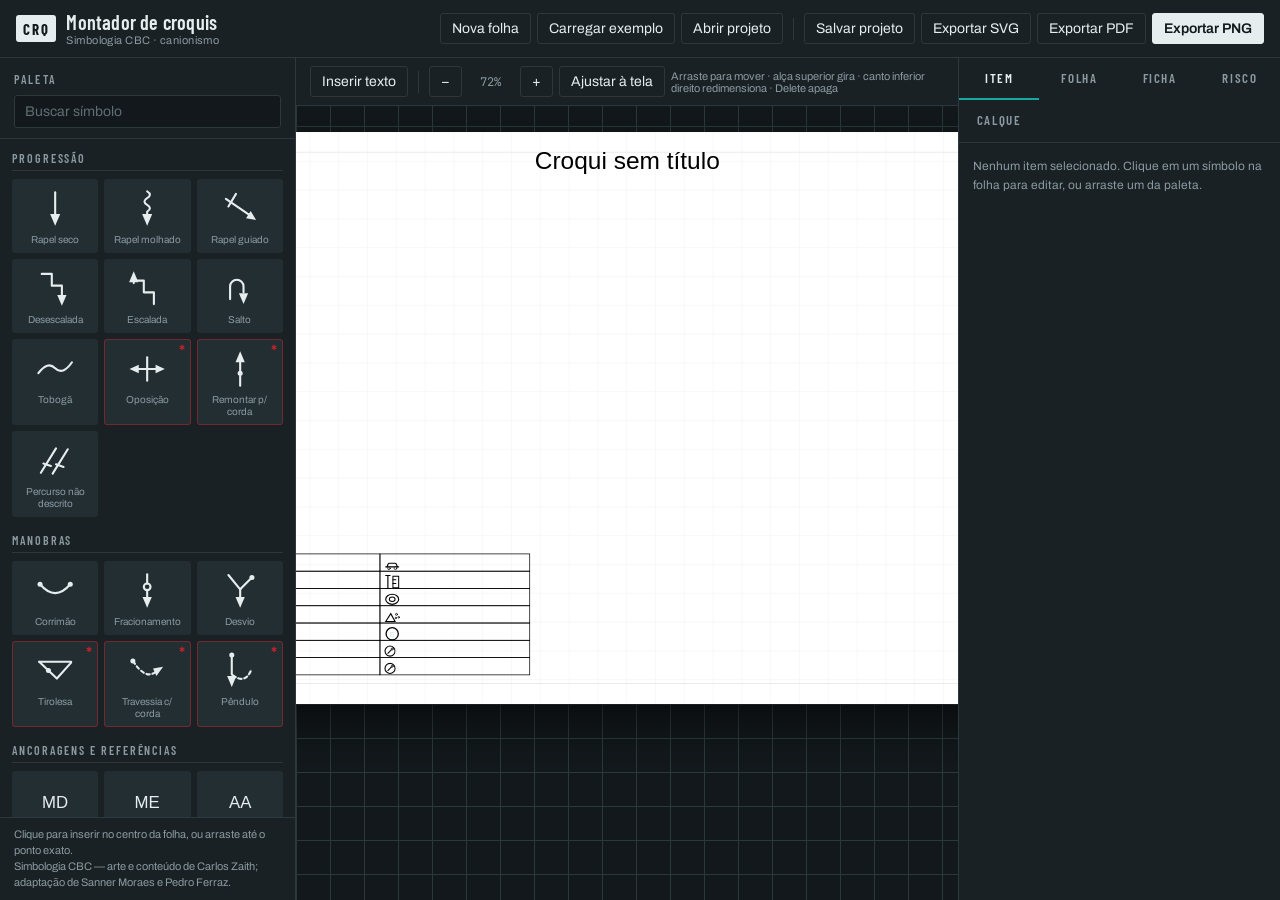
==== index.html @ a88735d9 "Montador de croquis de canionismo — site estático Editor web para montar croquis de canionismo com a" ====
<!DOCTYPE html>
<html lang="pt-BR">
<head>
<meta charset="utf-8">
<meta name="viewport" content="width=device-width, initial-scale=1">
<title>Montador de croquis · canionismo</title>
<meta name="description" content="Editor web para montar croquis de canionismo com a simbologia padrão da CBC.">
<link rel="preconnect" href="https://fonts.googleapis.com">
<link rel="preconnect" href="https://fonts.gstatic.com" crossorigin>
<link href="https://fonts.googleapis.com/css2?family=Barlow+Condensed:wght@500;600;700&family=Archivo:wght@400;500;600&family=JetBrains+Mono:wght@400;500&display=swap" rel="stylesheet">
<link rel="stylesheet" href="css/app.css">
<style id="estilo-impressao"></style>
</head>
<body>

<header class="topo">
  <div class="marca">
    <span class="sigla">CRQ</span>
    <span class="marca-texto">
      <strong>Montador de croquis</strong>
      <small>Simbologia CBC · canionismo</small>
    </span>
  </div>

  <div class="acoes">
    <button id="bt-novo" type="button">Nova folha</button>
    <button id="bt-exemplo" type="button">Carregar exemplo</button>
    <button id="bt-abrir" type="button">Abrir projeto</button>
    <input id="arquivo" type="file" accept="application/json,.json" hidden>
    <span class="divisor" aria-hidden="true"></span>
    <button id="bt-json" type="button">Salvar projeto</button>
    <button id="bt-svg" type="button">Exportar SVG</button>
    <button id="bt-pdf" type="button">Exportar PDF</button>
    <button id="bt-png" type="button" class="destaque">Exportar PNG</button>
  </div>
</header>

<main class="area">

  <aside class="coluna coluna-esq">
    <div class="cabeca-coluna">
      <h2>Paleta</h2>
      <input id="busca" type="search" placeholder="Buscar símbolo" aria-label="Buscar símbolo">
    </div>
    <div id="paleta" class="rolavel"></div>
    <p class="rodape-coluna">Clique para inserir no centro da folha, ou arraste até o ponto exato.<br>
      Simbologia CBC — arte e conteúdo de Carlos Zaith; adaptação de Sanner Moraes e Pedro Ferraz.</p>
  </aside>

  <section id="mesa">
    <div class="barra-mesa">
      <button id="bt-texto" type="button">Inserir texto</button>
      <span class="divisor" aria-hidden="true"></span>
      <button id="zoom-menos" type="button" aria-label="Diminuir zoom">−</button>
      <span id="zoom-valor" class="mono">100%</span>
      <button id="zoom-mais" type="button" aria-label="Aumentar zoom">+</button>
      <button id="zoom-ajustar" type="button">Ajustar à tela</button>
      <span class="dica">Arraste para mover · alça superior gira · canto inferior direito redimensiona · Delete apaga</span>
    </div>

    <div class="rolagem">
      <div id="folha">
        <svg id="croqui" viewBox="0 0 1123 794" xmlns="http://www.w3.org/2000/svg" role="img"
             aria-label="Folha do croqui em A4 paisagem">
          <style>
            /* vector-effect mantém a espessura do traço constante ao escalar o elemento (backlog item 4) */
            .simbolo { stroke:#000; fill:none; stroke-width:2.4; stroke-linecap:round; stroke-linejoin:round; vector-effect:non-scaling-stroke; }
            .relevo  { stroke:#000; fill:none; stroke-width:1.8; stroke-linecap:round; stroke-linejoin:round; vector-effect:non-scaling-stroke; }
            .fill      { fill:#000; stroke:none; }
            .tracejado { stroke-dasharray:8 7; }
            .texto, .texto-item { fill:#000; stroke:none; font-family:Arial, Helvetica, sans-serif; }
            .item .texto-item { pointer-events:auto; }
            .item { cursor:move; }
            .sel-caixa { fill:none; stroke:#12908d; stroke-width:1.2; stroke-dasharray:6 4; }
            .alca { fill:#fff; stroke:#12908d; stroke-width:1.6; cursor:pointer; }
            .alca-alvo { fill:transparent; stroke:none; pointer-events:all; cursor:pointer; }
          </style>

          <rect id="fundo" x="0" y="0" width="1123" height="794" fill="#ffffff"/>

          <g id="grade" class="so-tela">
            <defs>
              <pattern id="malha" width="40" height="40" patternUnits="userSpaceOnUse">
                <path d="M40 0 H0 V40" fill="none" stroke="#e9ecec" stroke-width="1"/>
              </pattern>
            </defs>
            <rect x="0" y="0" width="1123" height="794" fill="url(#malha)"/>
            <rect x="28" y="28" width="1067" height="738" fill="none" stroke="#dfe4e4" stroke-width="1"/>
          </g>

          <g id="camada-calque" class="so-tela"></g>
          <g id="camada-folha"></g>
          <g id="camada-itens"></g>
          <g id="camada-ui" class="so-tela"></g>
        </svg>
      </div>
    </div>
  </section>

  <aside class="coluna coluna-dir">
    <div class="abas" role="tablist" aria-label="Painéis de edição">
      <button class="aba" role="tab" data-painel="p-item" aria-selected="true" type="button">Item</button>
      <button class="aba" role="tab" data-painel="p-folha" aria-selected="false" type="button">Folha</button>
      <button class="aba" role="tab" data-painel="p-ficha" aria-selected="false" type="button">Ficha</button>
      <button class="aba" role="tab" data-painel="p-risco" aria-selected="false" type="button">Risco</button>
      <button class="aba" role="tab" data-painel="p-calque" aria-selected="false" type="button">Calque</button>
    </div>

    <div class="rolavel">
      <div id="p-item" class="painel"><div id="inspetor"></div></div>

      <div id="p-folha" class="painel" hidden>
        <p class="explica">Título, autoria e observações que saem impressos na folha.</p>
        <form id="form-folha" autocomplete="off"></form>
      </div>

      <div id="p-ficha" class="painel" hidden>
        <p class="explica">Informações mínimas do padrão CBC. Campos em branco saem vazios na tabela.</p>
        <form id="form-ficha" autocomplete="off"></form>
      </div>

      <div id="p-calque" class="painel" hidden>
        <p class="explica">Coloque uma foto ou digitalização do croqui atrás da folha e desenhe por cima. O calque só aparece na tela: não entra no SVG, no PNG nem no PDF.</p>
        <button id="bt-calque" type="button" class="largo">Escolher imagem</button>
        <input id="arquivo-calque" type="file" accept="image/*" hidden>
        <div id="calque-controles"></div>
      </div>

      <div id="p-risco" class="painel" hidden>
        <p class="explica">Todo item marcado com <i class="ast">*</i> precisa constar na legenda. Esta lista acompanha a folha sozinha.</p>
        <div id="legenda-painel"></div>
      </div>
    </div>
  </aside>

</main>

<script src="js/simbologia.js"></script>
<script src="js/relevos.js"></script>
<script src="js/ficha.js"></script>
<script src="js/editor.js"></script>
</body>
</html>
---- css/app.css ----
/* ============================================================
   app.css — interface do montador de croquis

   Direção: prancheta de campo. A folha é papel branco de verdade
   (o croqui é impresso em preto e branco), e toda a interface ao
   redor é grafite frio para não competir com ela. Duas cores de
   sinal, e só duas: vermelho CBC para itens de risco, verde-água
   para o que está selecionado. Nunca se confundem.
   ============================================================ */

:root {
  --grafite-900: #12181B;
  --grafite-800: #192125;
  --grafite-700: #232E33;
  --grafite-600: #313F45;
  --linha:       #2C383D;
  --tinta:       #E6EDEE;
  --tinta-fraca: #8A9AA0;
  --papel:       #FFFFFF;
  --risco:       #D6212B;
  --agua:        #16A8A2;

  --display: 'Barlow Condensed', 'Arial Narrow', system-ui, sans-serif;
  --corpo:   'Archivo', system-ui, -apple-system, 'Segoe UI', sans-serif;
  --mono:    'JetBrains Mono', ui-monospace, 'SF Mono', Consolas, monospace;

  --r: 3px;
}

* { box-sizing: border-box; }

html, body {
  height: 100%;
  margin: 0;
}

body {
  font-family: var(--corpo);
  font-size: 14px;
  color: var(--tinta);
  background: var(--grafite-900);
  display: flex;
  flex-direction: column;
  overflow: hidden;
}

button, input, textarea, select { font: inherit; color: inherit; }

:focus-visible {
  outline: 2px solid var(--agua);
  outline-offset: 2px;
}

/* ---------------- Topo ---------------- */

.topo {
  flex: 0 0 auto;
  display: flex;
  align-items: center;
  justify-content: space-between;
  gap: 16px;
  padding: 0 16px;
  height: 58px;
  background: var(--grafite-800);
  border-bottom: 1px solid var(--linha);
}

.marca { display: flex; align-items: center; gap: 10px; }

.sigla {
  font-family: var(--display);
  font-weight: 700;
  font-size: 15px;
  letter-spacing: .12em;
  color: var(--grafite-900);
  background: var(--tinta);
  padding: 5px 7px 4px;
  border-radius: var(--r);
}

.marca-texto { display: flex; flex-direction: column; line-height: 1.15; }
.marca-texto strong {
  font-family: var(--display);
  font-size: 20px;
  font-weight: 600;
  letter-spacing: .01em;
}
.marca-texto small {
  font-size: 11px;
  color: var(--tinta-fraca);
  letter-spacing: .04em;
}

.acoes { display: flex; align-items: center; gap: 6px; flex-wrap: wrap; }

.topo button,
.barra-mesa button {
  background: transparent;
  border: 1px solid var(--linha);
  color: var(--tinta);
  padding: 7px 11px;
  border-radius: var(--r);
  cursor: pointer;
  white-space: nowrap;
  transition: background .12s ease, border-color .12s ease;
}
.topo button:hover,
.barra-mesa button:hover { background: var(--grafite-700); border-color: var(--grafite-600); }

.topo button.destaque {
  background: var(--tinta);
  color: var(--grafite-900);
  border-color: var(--tinta);
  font-weight: 600;
}
.topo button.destaque:hover { background: #fff; }

.divisor {
  width: 1px;
  height: 22px;
  background: var(--linha);
  margin: 0 4px;
}

/* ---------------- Estrutura ---------------- */

.area {
  flex: 1 1 auto;
  display: grid;
  grid-template-columns: 296px minmax(0, 1fr) 322px;
  min-height: 0;
}

.coluna {
  display: flex;
  flex-direction: column;
  min-height: 0;
  background: var(--grafite-800);
}
.coluna-esq { border-right: 1px solid var(--linha); }
.coluna-dir { border-left: 1px solid var(--linha); }

.rolavel { overflow-y: auto; min-height: 0; flex: 1 1 auto; }

.cabeca-coluna { padding: 14px 14px 10px; border-bottom: 1px solid var(--linha); }
.cabeca-coluna h2 {
  margin: 0 0 9px;
  font-family: var(--display);
  font-size: 12px;
  font-weight: 600;
  letter-spacing: .18em;
  text-transform: uppercase;
  color: var(--tinta-fraca);
}

#busca {
  width: 100%;
  background: var(--grafite-900);
  border: 1px solid var(--linha);
  border-radius: var(--r);
  padding: 8px 10px;
}
#busca::placeholder { color: #5F6E74; }

.rodape-coluna {
  margin: 0;
  padding: 9px 14px;
  font-size: 11px;
  line-height: 1.45;
  color: var(--tinta-fraca);
  border-top: 1px solid var(--linha);
}

/* ---------------- Paleta ---------------- */

.grupo { padding: 12px 12px 4px; }
.grupo h3 {
  margin: 0 0 8px;
  font-family: var(--display);
  font-size: 12px;
  font-weight: 600;
  letter-spacing: .16em;
  text-transform: uppercase;
  color: var(--tinta-fraca);
  border-bottom: 1px solid var(--linha);
  padding-bottom: 5px;
}

.grade {
  display: grid;
  grid-template-columns: repeat(3, 1fr);
  gap: 6px;
}
.grade-relevo { grid-template-columns: repeat(2, 1fr); }

.ficha-simbolo {
  position: relative;
  display: flex;
  flex-direction: column;
  align-items: center;
  gap: 4px;
  padding: 8px 4px 6px;
  background: var(--grafite-700);
  border: 1px solid transparent;
  border-radius: var(--r);
  cursor: grab;
  color: var(--tinta);
  text-align: center;
}
.ficha-simbolo:hover { border-color: var(--agua); background: var(--grafite-600); }
.ficha-simbolo:active { cursor: grabbing; }

.ficha-simbolo svg { width: 100%; height: 42px; display: block; }
.grade-relevo .ficha-simbolo svg { height: 74px; }

.ficha-simbolo span {
  font-size: 10px;
  line-height: 1.2;
  color: var(--tinta-fraca);
  hyphens: auto;
}

.ficha-simbolo.risco { border-color: rgba(214, 33, 43, .45); }
.ficha-simbolo .ast {
  position: absolute;
  top: 3px; right: 5px;
  color: var(--risco);
  font-style: normal;
  font-weight: 700;
  font-size: 15px;
  line-height: 1;
}

/* traço dos ícones dentro da paleta segue a cor do texto */
.ficha-simbolo .simbolo { stroke: currentColor; fill: none; stroke-width: 5; stroke-linecap: round; stroke-linejoin: round; vector-effect: non-scaling-stroke; }
.ficha-simbolo .relevo  { stroke: currentColor; fill: none; stroke-width: 3; stroke-linecap: round; stroke-linejoin: round; }
.ficha-simbolo .fill      { fill: currentColor; stroke: none; }
.ficha-simbolo .tracejado { stroke-dasharray: 8 7; }
.ficha-simbolo .texto     { fill: currentColor; stroke: none; }

/* ---------------- Mesa ---------------- */

#mesa {
  display: flex;
  flex-direction: column;
  min-width: 0;
  min-height: 0;
  background:
    linear-gradient(var(--linha) 1px, transparent 1px) 0 0 / 34px 34px,
    linear-gradient(90deg, var(--linha) 1px, transparent 1px) 0 0 / 34px 34px,
    var(--grafite-900);
}

.barra-mesa {
  flex: 0 0 auto;
  display: flex;
  align-items: center;
  gap: 6px;
  padding: 8px 14px;
  background: var(--grafite-800);
  border-bottom: 1px solid var(--linha);
}

#zoom-valor {
  font-family: var(--mono);
  font-size: 12px;
  min-width: 46px;
  text-align: center;
  color: var(--tinta-fraca);
}

.barra-mesa .dica {
  margin-left: auto;
  font-size: 11px;
  color: var(--tinta-fraca);
}

.rolagem {
  flex: 1 1 auto;
  overflow: auto;
  display: flex;
  justify-content: center;
  align-items: flex-start;
  padding: 26px;
}

#folha {
  width: 800px;
  flex: 0 0 auto;
  background: var(--papel);
  box-shadow: 0 18px 44px rgba(0, 0, 0, .55);
}
#folha svg { display: block; width: 100%; height: auto; touch-action: none; }

/* ---------------- Painel direito ---------------- */

.abas {
  flex: 0 0 auto;
  display: grid;
  grid-template-columns: repeat(4, 1fr);
  border-bottom: 1px solid var(--linha);
}
.aba {
  background: transparent;
  border: 0;
  border-bottom: 2px solid transparent;
  padding: 12px 4px;
  cursor: pointer;
  font-family: var(--display);
  font-size: 13px;
  font-weight: 600;
  letter-spacing: .12em;
  text-transform: uppercase;
  color: var(--tinta-fraca);
}
.aba:hover { color: var(--tinta); }
.aba[aria-selected="true"] { color: var(--tinta); border-bottom-color: var(--agua); }

.painel { padding: 14px; }

.explica {
  margin: 0 0 14px;
  font-size: 12px;
  line-height: 1.5;
  color: var(--tinta-fraca);
}

.vazio {
  margin: 0;
  font-size: 12px;
  line-height: 1.55;
  color: var(--tinta-fraca);
}

.alvo {
  margin: 0 0 14px;
  font-family: var(--display);
  font-size: 19px;
  font-weight: 600;
}

.campo { display: block; margin-bottom: 13px; }
.campo > span {
  display: block;
  margin-bottom: 5px;
  font-size: 11px;
  letter-spacing: .08em;
  text-transform: uppercase;
  color: var(--tinta-fraca);
}
.campo > span b { color: var(--tinta); font-family: var(--mono); font-weight: 500; }

.campo input[type="text"],
.campo input:not([type]),
.campo textarea {
  width: 100%;
  background: var(--grafite-900);
  border: 1px solid var(--linha);
  border-radius: var(--r);
  padding: 7px 9px;
  resize: vertical;
}
.campo input:focus, .campo textarea:focus { border-color: var(--agua); outline: none; }

.campo select {
  width: 100%;
  background: var(--grafite-900);
  border: 1px solid var(--linha);
  border-radius: var(--r);
  padding: 7px 9px;
}
.campo input[type="number"] {
  width: 100%;
  background: var(--grafite-900);
  border: 1px solid var(--linha);
  border-radius: var(--r);
  padding: 7px 9px;
}

.dupla { display: grid; grid-template-columns: 1fr 1fr; gap: 10px; }
.dupla[hidden] { display: none; }

.caixa {
  display: flex;
  align-items: flex-start;
  gap: 8px;
  margin-bottom: 13px;
  font-size: 12px;
  line-height: 1.4;
  color: var(--tinta-fraca);
  cursor: pointer;
}
.caixa input { accent-color: var(--agua); margin-top: 1px; }

.regua { border: 0; border-top: 1px solid var(--linha); margin: 16px 0; }

.campo input[type="range"] {
  width: 100%;
  accent-color: var(--agua);
}

.botoes { display: flex; flex-wrap: wrap; gap: 6px; margin-top: 16px; }
.botoes button {
  flex: 1 1 auto;
  background: var(--grafite-700);
  border: 1px solid var(--linha);
  border-radius: var(--r);
  padding: 8px 10px;
  cursor: pointer;
}
.botoes button:hover { background: var(--grafite-600); }
.botoes button.perigo { color: #FF8D93; border-color: rgba(214, 33, 43, .5); }
.botoes button.perigo:hover { background: rgba(214, 33, 43, .16); }

/* ---------------- Legenda de risco ---------------- */

#legenda-painel ul { margin: 0; padding: 0; list-style: none; }
#legenda-painel li {
  display: flex;
  gap: 8px;
  align-items: baseline;
  padding: 8px 0;
  border-bottom: 1px solid var(--linha);
  font-size: 13px;
  animation: entra .22s ease-out;
}
.ast { color: var(--risco); font-style: normal; font-weight: 700; }

@keyframes entra { from { opacity: 0; transform: translateY(-3px); } to { opacity: 1; transform: none; } }

/* ---------------- Responsivo ---------------- */

@media (max-width: 1180px) {
  .area { grid-template-columns: 250px minmax(0, 1fr) 280px; }
  .barra-mesa .dica { display: none; }
}

@media (max-width: 940px) {
  body { overflow: auto; }
  .area { display: block; }
  .coluna, #mesa { height: auto; }
  .coluna-esq, .coluna-dir { border: 0; border-top: 1px solid var(--linha); }
  .rolavel { max-height: 60vh; }
  .rolagem { padding: 14px; }
  .topo { height: auto; flex-wrap: wrap; padding: 10px 12px; gap: 10px; }
}

@media (prefers-reduced-motion: reduce) {
  * { animation: none !important; transition: none !important; }
}

/* ---------------- Calque ---------------- */

#camada-calque { pointer-events: none; }

.largo {
  width: 100%;
  background: var(--grafite-700);
  border: 1px solid var(--linha);
  border-radius: var(--r);
  padding: 9px 10px;
  cursor: pointer;
  margin-bottom: 14px;
}
.largo:hover { background: var(--grafite-600); }

/* ---------------- Impressão / PDF ---------------- */

/* o @page e a largura da folha saem de #estilo-impressao, que acompanha o formato */
@media print {
  html, body { height: auto; overflow: visible; background: #fff; }
  .topo, .coluna, .barra-mesa { display: none !important; }
  .area { display: block; }
  #mesa { background: #fff; }
  .rolagem { display: block; padding: 0; overflow: visible; }
  #folha { box-shadow: none; }
  .so-tela { display: none !important; }
}
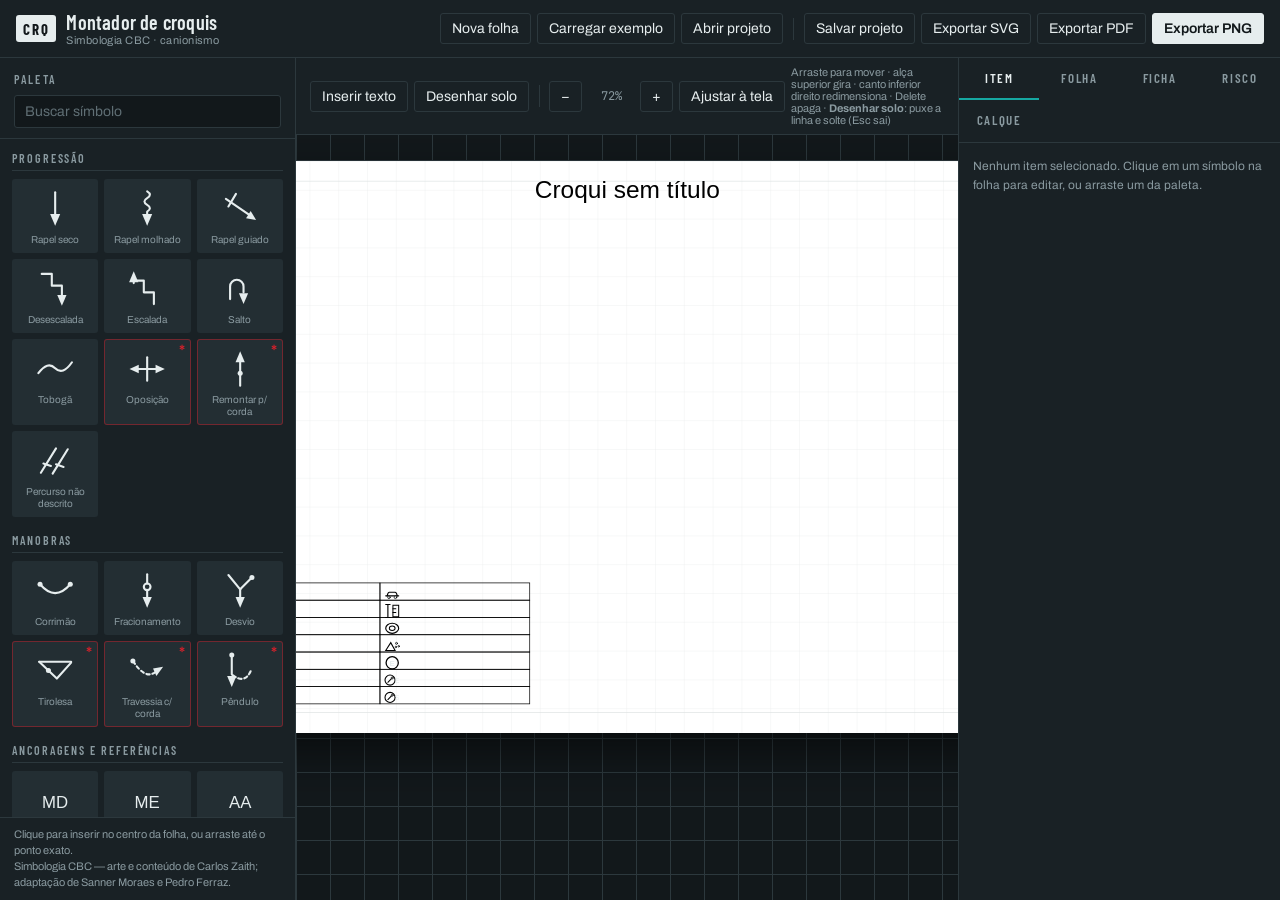
==== commit 4e835bd5: "Seleção mais fácil, desenhar solo e alça de escala - Folga de clique ao redor das linhas (cópia invi" ====
--- a/index.html
+++ b/index.html
@@ -50,12 +50,13 @@
   <section id="mesa">
     <div class="barra-mesa">
       <button id="bt-texto" type="button">Inserir texto</button>
+      <button id="bt-tracado" type="button" aria-pressed="false" title="Desenhe uma linha de solo ou parede à mão livre">Desenhar solo</button>
       <span class="divisor" aria-hidden="true"></span>
       <button id="zoom-menos" type="button" aria-label="Diminuir zoom">−</button>
       <span id="zoom-valor" class="mono">100%</span>
       <button id="zoom-mais" type="button" aria-label="Aumentar zoom">+</button>
       <button id="zoom-ajustar" type="button">Ajustar à tela</button>
-      <span class="dica">Arraste para mover · alça superior gira · canto inferior direito redimensiona · Delete apaga</span>
+      <span class="dica">Arraste para mover · alça superior gira · canto inferior direito redimensiona · Delete apaga · <b>Desenhar solo</b>: puxe a linha e solte (Esc sai)</span>
     </div>
 
     <div class="rolagem">
@@ -67,6 +68,9 @@
             .simbolo { stroke:#000; fill:none; stroke-width:2.4; stroke-linecap:round; stroke-linejoin:round; vector-effect:non-scaling-stroke; }
             .relevo  { stroke:#000; fill:none; stroke-width:1.8; stroke-linecap:round; stroke-linejoin:round; vector-effect:non-scaling-stroke; }
             .fill      { fill:#000; stroke:none; }
+            /* cópia invisível de traço grosso: folga de clique ao redor da linha */
+            .hit, .hit * { fill:none !important; stroke:transparent !important; stroke-width:20 !important; vector-effect:non-scaling-stroke !important; pointer-events:stroke; }
+            .tracado-preview { fill:none; stroke:#12908d; stroke-width:1.6; stroke-dasharray:5 4; }
             .tracejado { stroke-dasharray:8 7; }
             .texto, .texto-item { fill:#000; stroke:none; font-family:Arial, Helvetica, sans-serif; }
             .item .texto-item { pointer-events:auto; }
--- a/css/app.css
+++ b/css/app.css
@@ -107,6 +107,14 @@
 .topo button:hover,
 .barra-mesa button:hover { background: var(--grafite-700); border-color: var(--grafite-600); }
 
+.barra-mesa button.ativo,
+.barra-mesa button.ativo:hover {
+  background: var(--agua);
+  border-color: var(--agua);
+  color: var(--grafite-900);
+  font-weight: 600;
+}
+
 .topo button.destaque {
   background: var(--tinta);
   color: var(--grafite-900);
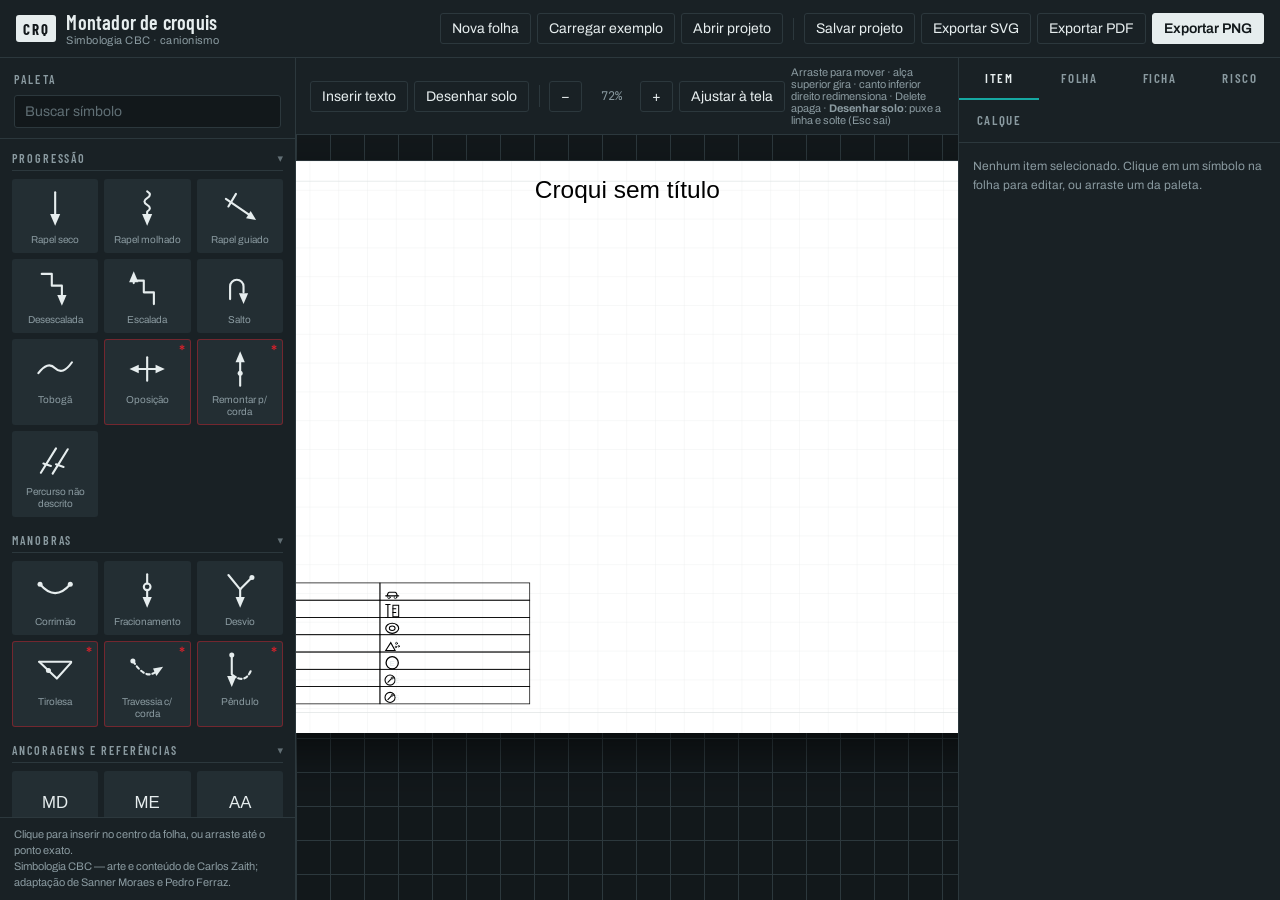
==== commit 4ed895bd: "Suporte a tablet: gestos de toque e gavetas - Pinça = zoom, dois dedos = arrastar a folha; touch-act" ====
--- a/index.html
+++ b/index.html
@@ -37,6 +37,8 @@
 
 <main class="area">
 
+  <div id="drawer-backdrop" hidden></div>
+
   <aside class="coluna coluna-esq">
     <div class="cabeca-coluna">
       <h2>Paleta</h2>
@@ -49,6 +51,7 @@
 
   <section id="mesa">
     <div class="barra-mesa">
+      <button id="bt-drawer-esq" class="drawer-toggle" type="button" aria-pressed="false">☰ Símbolos</button>
       <button id="bt-texto" type="button">Inserir texto</button>
       <button id="bt-tracado" type="button" aria-pressed="false" title="Desenhe uma linha de solo ou parede à mão livre">Desenhar solo</button>
       <span class="divisor" aria-hidden="true"></span>
@@ -56,6 +59,7 @@
       <span id="zoom-valor" class="mono">100%</span>
       <button id="zoom-mais" type="button" aria-label="Aumentar zoom">+</button>
       <button id="zoom-ajustar" type="button">Ajustar à tela</button>
+      <button id="bt-drawer-dir" class="drawer-toggle" type="button" aria-pressed="false">Editar ⚙</button>
       <span class="dica">Arraste para mover · alça superior gira · canto inferior direito redimensiona · Delete apaga · <b>Desenhar solo</b>: puxe a linha e solte (Esc sai)</span>
     </div>
 
--- a/css/app.css
+++ b/css/app.css
@@ -192,7 +192,25 @@
   color: var(--tinta-fraca);
   border-bottom: 1px solid var(--linha);
   padding-bottom: 5px;
-}
+  display: flex;
+  align-items: center;
+  justify-content: space-between;
+  gap: 8px;
+  cursor: pointer;
+  user-select: none;
+}
+.grupo h3:hover { color: var(--tinta); }
+.grupo h3::after {
+  content: '▾';
+  letter-spacing: 0;
+  font-size: 11px;
+  opacity: .65;
+  transition: transform .15s ease;
+}
+.grupo.fechado h3 { margin-bottom: 0; }
+.grupo.fechado h3::after { transform: rotate(-90deg); }
+.grupo.fechado .grade { display: none; }
+#paleta.buscando .grupo.fechado .grade { display: grid; }
 
 .grade {
   display: grid;
@@ -438,18 +456,33 @@
 
 /* ---------------- Responsivo ---------------- */
 
+/* gavetas de tablet: botões e fundo escuro escondidos no desktop */
+.drawer-toggle { display: none; }
+#drawer-backdrop { position: absolute; inset: 0; z-index: 45; background: rgba(0, 0, 0, .45); }
+#folha { touch-action: none; }   /* toque na folha = manipular/gestos, não rolar a página */
+
 @media (max-width: 1180px) {
   .area { grid-template-columns: 250px minmax(0, 1fr) 280px; }
   .barra-mesa .dica { display: none; }
 }
 
-@media (max-width: 940px) {
-  body { overflow: auto; }
-  .area { display: block; }
-  .coluna, #mesa { height: auto; }
-  .coluna-esq, .coluna-dir { border: 0; border-top: 1px solid var(--linha); }
-  .rolavel { max-height: 60vh; }
-  .rolagem { padding: 14px; }
+/* tablet e telas estreitas: canvas ocupa tudo; paleta e painéis viram gavetas
+   que deslizam sobre o canvas, abertas pelos botões da barra e fechadas pelo fundo */
+@media (max-width: 1024px) {
+  .area { grid-template-columns: 1fr; position: relative; }
+  .drawer-toggle { display: inline-flex; align-items: center; }
+  .coluna {
+    position: absolute; top: 0; bottom: 0;
+    width: min(86vw, 330px);
+    z-index: 50;
+    box-shadow: 0 8px 34px rgba(0, 0, 0, .55);
+    transition: transform .22s ease;
+  }
+  .coluna-esq { left: 0; transform: translateX(-101%); }
+  .coluna-dir { right: 0; transform: translateX(101%); }
+  .coluna-esq.aberta, .coluna-dir.aberta { transform: translateX(0); }
+  .barra-mesa { flex-wrap: wrap; }
+  .barra-mesa button, .topo button { padding: 9px 13px; }
   .topo { height: auto; flex-wrap: wrap; padding: 10px 12px; gap: 10px; }
 }
 
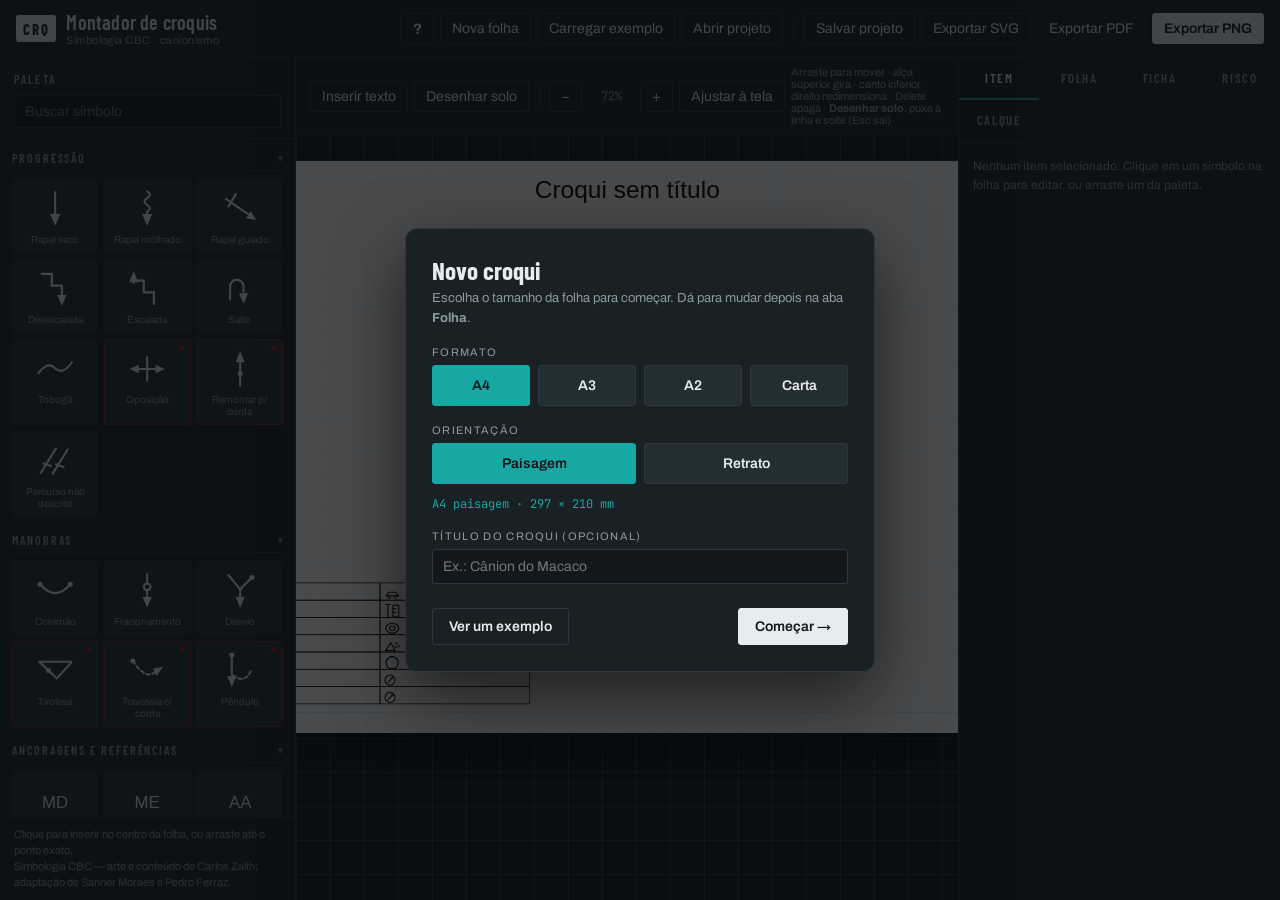
==== commit 3e67f8b1: "Tela de início (novo projeto + tutorial) e alongar no item - Modal na 1a visita: escolher formato/or" ====
--- a/index.html
+++ b/index.html
@@ -23,6 +23,7 @@
   </div>
 
   <div class="acoes">
+    <button id="bt-ajuda" type="button" title="Como usar a ferramenta" aria-label="Ajuda">?</button>
     <button id="bt-novo" type="button">Nova folha</button>
     <button id="bt-exemplo" type="button">Carregar exemplo</button>
     <button id="bt-abrir" type="button">Abrir projeto</button>
@@ -81,6 +82,7 @@
             .item { cursor:move; }
             .sel-caixa { fill:none; stroke:#12908d; stroke-width:1.2; stroke-dasharray:6 4; }
             .alca { fill:#fff; stroke:#12908d; stroke-width:1.6; cursor:pointer; }
+            .alca-along { fill:#12908d; stroke:#fff; cursor:ns-resize; }
             .alca-alvo { fill:transparent; stroke:none; pointer-events:all; cursor:pointer; }
           </style>
 
@@ -143,6 +145,50 @@
 
 </main>
 
+<div id="modal-inicio" class="modal" hidden>
+  <div class="modal-cartao" role="dialog" aria-modal="true" aria-labelledby="modal-titulo-h">
+    <div class="modal-etapa" data-etapa="folha">
+      <h2 id="modal-titulo-h">Novo croqui</h2>
+      <p class="modal-sub">Escolha o tamanho da folha para começar. Dá para mudar depois na aba <b>Folha</b>.</p>
+
+      <span class="modal-rot">Formato</span>
+      <div class="modal-grade-fmt" id="modal-formatos">
+        <button type="button" data-base="a4" class="ativo">A4</button>
+        <button type="button" data-base="a3">A3</button>
+        <button type="button" data-base="a2">A2</button>
+        <button type="button" data-base="carta">Carta</button>
+      </div>
+
+      <span class="modal-rot">Orientação</span>
+      <div class="modal-orient" id="modal-orient">
+        <button type="button" data-orient="paisagem" class="ativo">Paisagem</button>
+        <button type="button" data-orient="retrato">Retrato</button>
+      </div>
+
+      <p class="modal-resultado" id="modal-resultado"></p>
+
+      <label class="modal-rot" for="modal-titulo-in">Título do croqui (opcional)</label>
+      <input id="modal-titulo-in" type="text" placeholder="Ex.: Cânion do Macaco" autocomplete="off">
+
+      <div class="modal-acoes">
+        <button id="modal-exemplo" class="secundario" type="button">Ver um exemplo</button>
+        <button id="modal-avancar" class="destaque" type="button">Começar →</button>
+      </div>
+    </div>
+
+    <div class="modal-etapa" data-etapa="tutorial" hidden>
+      <div id="tut-slides"></div>
+      <div class="tut-nav">
+        <div class="tut-pontos" id="tut-pontos" aria-hidden="true"></div>
+        <div class="modal-acoes">
+          <button id="tut-voltar" class="secundario" type="button">← Voltar</button>
+          <button id="tut-proximo" class="destaque" type="button">Próximo →</button>
+        </div>
+      </div>
+    </div>
+  </div>
+</div>
+
 <script src="js/simbologia.js"></script>
 <script src="js/relevos.js"></script>
 <script src="js/ficha.js"></script>
--- a/css/app.css
+++ b/css/app.css
@@ -505,6 +505,71 @@
 }
 .largo:hover { background: var(--grafite-600); }
 
+/* ---------------- Modal de início (novo projeto + tutorial) ---------------- */
+
+#bt-ajuda { width: 34px; padding: 7px 0; text-align: center; font-weight: 700; font-size: 15px; }
+
+.modal {
+  position: fixed; inset: 0; z-index: 100;
+  display: flex; align-items: center; justify-content: center;
+  padding: 20px; background: rgba(9, 12, 14, .74);
+}
+.modal[hidden] { display: none; }
+.modal-cartao {
+  width: min(94vw, 470px); max-height: 92vh; overflow-y: auto;
+  background: var(--grafite-800); border: 1px solid var(--linha);
+  border-radius: 12px; padding: 26px;
+  box-shadow: 0 24px 70px rgba(0, 0, 0, .6);
+  animation: entra .2s ease-out;
+}
+.modal-cartao h2 { margin: 0 0 4px; font-family: var(--display); font-size: 25px; }
+.modal-sub { margin: 0; color: var(--tinta-fraca); font-size: 13px; line-height: 1.5; }
+.modal-rot {
+  display: block; font-size: 11px; letter-spacing: .12em; text-transform: uppercase;
+  color: var(--tinta-fraca); margin: 18px 0 7px;
+}
+.modal-grade-fmt { display: grid; grid-template-columns: repeat(4, 1fr); gap: 8px; }
+.modal-orient { display: grid; grid-template-columns: 1fr 1fr; gap: 8px; }
+.modal-grade-fmt button, .modal-orient button {
+  padding: 12px 6px; background: var(--grafite-700); border: 1px solid var(--linha);
+  border-radius: var(--r); color: var(--tinta); font-weight: 600; cursor: pointer;
+  transition: background .12s, border-color .12s;
+}
+.modal-grade-fmt button:hover, .modal-orient button:hover { border-color: var(--grafite-600); }
+.modal-grade-fmt button.ativo, .modal-orient button.ativo {
+  background: var(--agua); border-color: var(--agua); color: var(--grafite-900);
+}
+.modal-resultado { margin: 12px 0 0; font-family: var(--mono); font-size: 12px; color: var(--agua); }
+#modal-titulo-in {
+  width: 100%; box-sizing: border-box; padding: 9px 10px;
+  background: var(--grafite-900); border: 1px solid var(--linha); border-radius: var(--r);
+  color: var(--tinta); font-family: var(--corpo); font-size: 14px;
+}
+.modal-acoes { display: flex; justify-content: space-between; gap: 10px; margin-top: 24px; }
+.modal-acoes button {
+  padding: 10px 16px; border-radius: var(--r); cursor: pointer; font-weight: 600;
+  border: 1px solid var(--linha);
+}
+.modal-acoes .destaque { background: var(--tinta); color: var(--grafite-900); border-color: var(--tinta); }
+.modal-acoes .destaque:hover { background: #fff; }
+.modal-acoes .secundario { background: transparent; color: var(--tinta); }
+.modal-acoes .secundario:hover { background: var(--grafite-700); }
+
+.tut-slide { text-align: center; min-height: 210px; }
+.tut-icone { display: flex; justify-content: center; margin: 8px 0 16px; }
+.tut-icone svg {
+  width: 118px; height: 92px; color: var(--agua);
+  stroke: currentColor; stroke-width: 3.4; fill: none;
+  stroke-linecap: round; stroke-linejoin: round;
+}
+.tut-slide h3 { margin: 0 0 8px; font-family: var(--display); font-size: 21px; }
+.tut-slide p { margin: 0 auto; max-width: 360px; color: var(--tinta-fraca); font-size: 14px; line-height: 1.55; }
+.tut-nav { margin-top: 18px; }
+.tut-nav .modal-acoes { margin-top: 12px; }
+.tut-pontos { display: flex; gap: 7px; justify-content: center; }
+.tut-pontos span { width: 8px; height: 8px; border-radius: 50%; background: var(--grafite-600); }
+.tut-pontos span.ativo { background: var(--agua); }
+
 /* ---------------- Impressão / PDF ---------------- */
 
 /* o @page e a largura da folha saem de #estilo-impressao, que acompanha o formato */
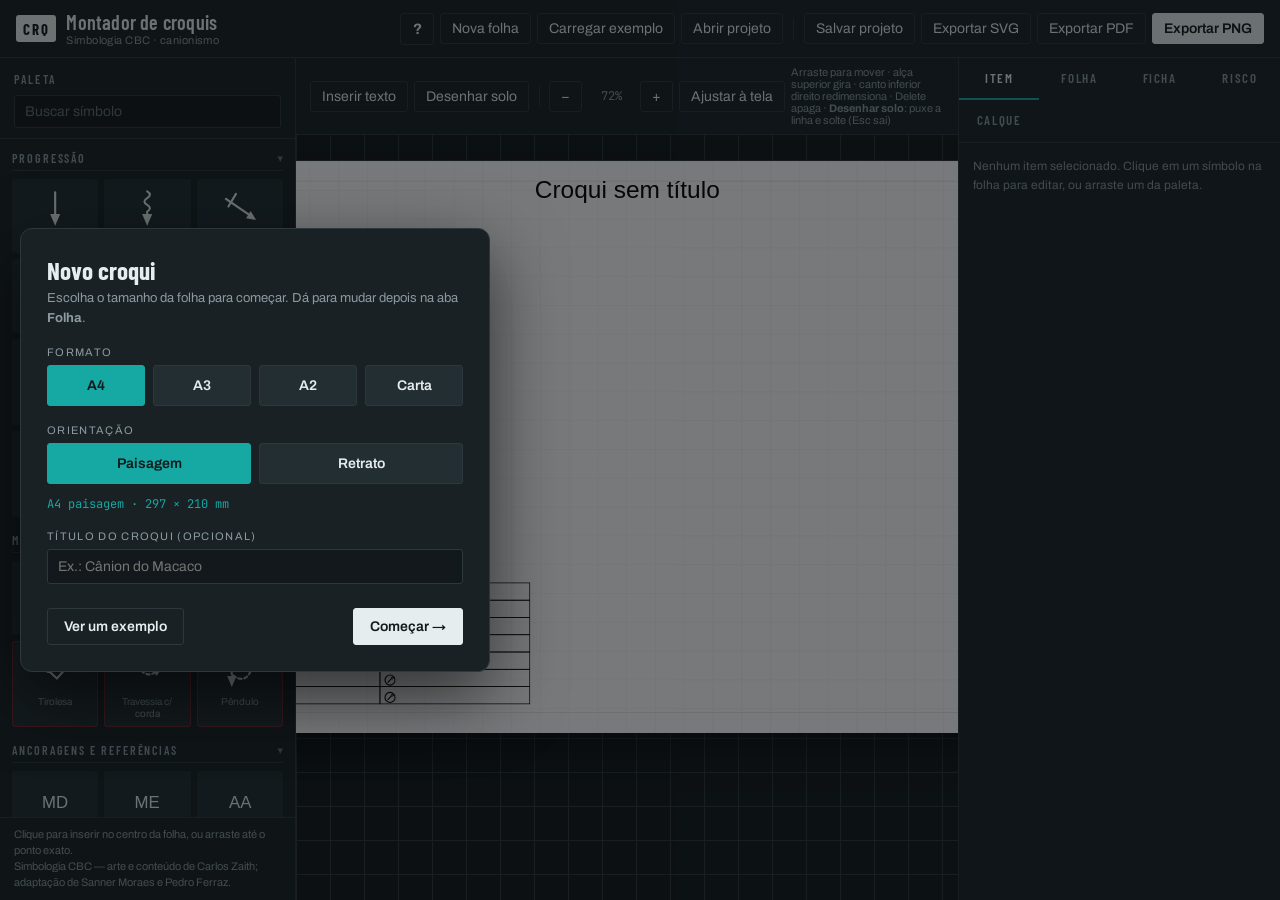
==== commit 1f18d575: "Corrige travamento por toque fantasma; tour anotado; alça de alongar na lateral; prévia da folha - F" ====
--- a/index.html
+++ b/index.html
@@ -82,7 +82,8 @@
             .item { cursor:move; }
             .sel-caixa { fill:none; stroke:#12908d; stroke-width:1.2; stroke-dasharray:6 4; }
             .alca { fill:#fff; stroke:#12908d; stroke-width:1.6; cursor:pointer; }
-            .alca-along { fill:#12908d; stroke:#fff; cursor:ns-resize; }
+            .alca-along-bg { fill:#12908d; stroke:#fff; stroke-width:1.4; cursor:ns-resize; }
+            .alca-along-seta { fill:none; stroke:#fff; stroke-width:2; stroke-linecap:round; stroke-linejoin:round; pointer-events:none; }
             .alca-alvo { fill:transparent; stroke:none; pointer-events:all; cursor:pointer; }
           </style>
 
@@ -176,16 +177,21 @@
       </div>
     </div>
 
-    <div class="modal-etapa" data-etapa="tutorial" hidden>
-      <div id="tut-slides"></div>
-      <div class="tut-nav">
-        <div class="tut-pontos" id="tut-pontos" aria-hidden="true"></div>
-        <div class="modal-acoes">
-          <button id="tut-voltar" class="secundario" type="button">← Voltar</button>
-          <button id="tut-proximo" class="destaque" type="button">Próximo →</button>
-        </div>
-      </div>
-    </div>
+  </div>
+</div>
+
+<div id="tour" class="tour" hidden>
+  <div class="tour-ring" data-reg="paleta"></div>
+  <div class="tour-ring" data-reg="paineis"></div>
+  <div class="tour-ring" data-reg="ferramentas"></div>
+  <div class="tour-ring" data-reg="menu"></div>
+  <div class="tour-callout" data-reg="paleta"><p></p></div>
+  <div class="tour-callout" data-reg="paineis"><p></p></div>
+  <div class="tour-callout" data-reg="ferramentas"><p></p></div>
+  <div class="tour-callout" data-reg="menu"><p></p></div>
+  <div class="tour-barra">
+    <span>Um tour rápido pela ferramenta</span>
+    <button id="tour-ok" type="button">Entendi, começar →</button>
   </div>
 </div>
 
--- a/css/app.css
+++ b/css/app.css
@@ -512,9 +512,11 @@
 .modal {
   position: fixed; inset: 0; z-index: 100;
   display: flex; align-items: center; justify-content: center;
-  padding: 20px; background: rgba(9, 12, 14, .74);
+  padding: 20px; background: rgba(9, 12, 14, .55);
 }
 .modal[hidden] { display: none; }
+/* no passo "folha", o cartão encosta à esquerda para deixar a prévia da folha à mostra */
+.modal.etapa-folha { justify-content: flex-start; }
 .modal-cartao {
   width: min(94vw, 470px); max-height: 92vh; overflow-y: auto;
   background: var(--grafite-800); border: 1px solid var(--linha);
@@ -569,6 +571,37 @@
 .tut-pontos { display: flex; gap: 7px; justify-content: center; }
 .tut-pontos span { width: 8px; height: 8px; border-radius: 50%; background: var(--grafite-600); }
 .tut-pontos span.ativo { background: var(--agua); }
+
+/* ---------------- Tour anotado ---------------- */
+
+.tour { position: fixed; inset: 0; z-index: 110; background: rgba(9, 12, 14, .5); }
+.tour[hidden] { display: none; }
+.tour-ring {
+  position: fixed; border: 2px solid var(--agua); border-radius: 8px;
+  box-shadow: 0 0 0 2px rgba(22, 168, 162, .25); pointer-events: none;
+}
+.tour-ring[hidden], .tour-callout[hidden] { display: none; }
+.tour-callout {
+  position: fixed; width: min(280px, 74vw);
+  background: var(--grafite-800); border: 1px solid var(--agua);
+  border-radius: 10px; padding: 12px 14px;
+  box-shadow: 0 10px 34px rgba(0, 0, 0, .55);
+  font-size: 13px; line-height: 1.5; color: var(--tinta);
+}
+.tour-callout p { margin: 0; }
+.tour-callout b { color: var(--agua); }
+.tour-barra {
+  position: fixed; left: 50%; bottom: 22px; transform: translateX(-50%);
+  display: flex; align-items: center; gap: 16px; flex-wrap: wrap; justify-content: center;
+  background: var(--grafite-900); border: 1px solid var(--linha);
+  border-radius: 10px; padding: 10px 16px; box-shadow: 0 10px 34px rgba(0, 0, 0, .55);
+}
+.tour-barra span { color: var(--tinta-fraca); font-size: 13px; }
+.tour-barra button {
+  padding: 10px 18px; border-radius: var(--r); cursor: pointer; font-weight: 600;
+  border: 1px solid var(--tinta); background: var(--tinta); color: var(--grafite-900);
+}
+.tour-barra button:hover { background: #fff; }
 
 /* ---------------- Impressão / PDF ---------------- */
 
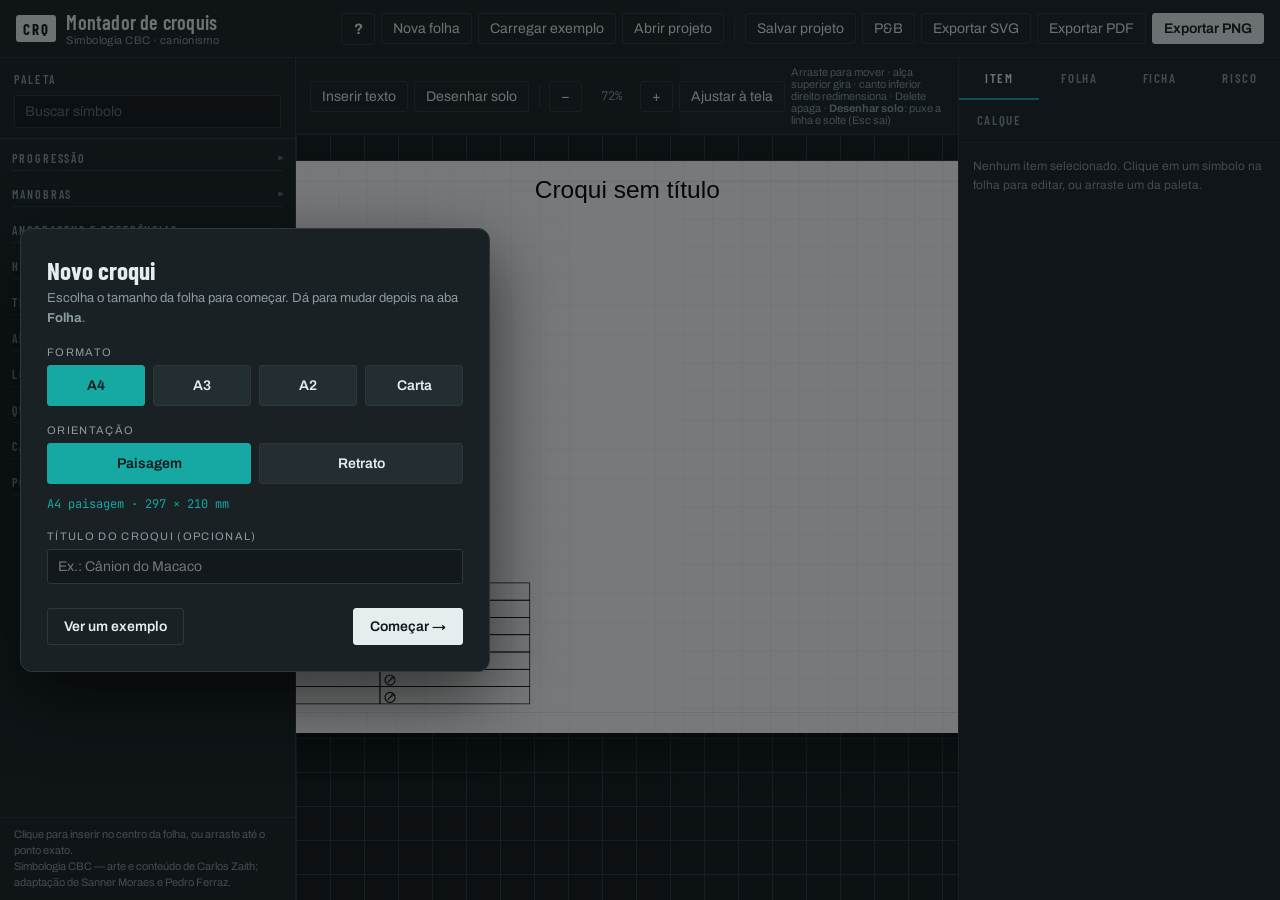
==== commit 4a931da5: "Cores no croqui (fases 1 e 2): água azul, cor por item, legenda e P&B - Poços em azul (classe .agua)" ====
--- a/index.html
+++ b/index.html
@@ -30,6 +30,7 @@
     <input id="arquivo" type="file" accept="application/json,.json" hidden>
     <span class="divisor" aria-hidden="true"></span>
     <button id="bt-json" type="button">Salvar projeto</button>
+    <button id="bt-pb" type="button" aria-pressed="false" title="Alternar entre colorido e preto e branco (vale para a tela e a exportação)">P&B</button>
     <button id="bt-svg" type="button">Exportar SVG</button>
     <button id="bt-pdf" type="button">Exportar PDF</button>
     <button id="bt-png" type="button" class="destaque">Exportar PNG</button>
@@ -73,6 +74,16 @@
             .simbolo { stroke:#000; fill:none; stroke-width:2.4; stroke-linecap:round; stroke-linejoin:round; vector-effect:non-scaling-stroke; }
             .relevo  { stroke:#000; fill:none; stroke-width:1.8; stroke-linecap:round; stroke-linejoin:round; vector-effect:non-scaling-stroke; }
             .fill      { fill:#000; stroke:none; }
+            /* Cor por item: só na camada de itens o traço/preenchimento seguem a cor
+               do item (currentColor). Fora dela (paleta, legenda) continua preto. */
+            #camada-itens { color:#000; }
+            #camada-itens .simbolo, #camada-itens .relevo { stroke:currentColor; }
+            #camada-itens .fill { fill:currentColor; }
+            #camada-itens .texto-item { fill:currentColor; }
+            /* água (poços) em azul translúcido; em P&B volta ao cinza */
+            .agua { fill:#2a7fb8; fill-opacity:.5; }
+            #croqui.pb #camada-itens .item { color:#000 !important; }
+            #croqui.pb .agua { fill:#b8b8b8; fill-opacity:1; }
             /* cópia invisível de traço grosso: folga de clique ao redor da linha */
             .hit, .hit * { fill:none !important; stroke:transparent !important; stroke-width:20 !important; vector-effect:non-scaling-stroke !important; pointer-events:stroke; }
             .tracado-preview { fill:none; stroke:#12908d; stroke-width:1.6; stroke-dasharray:5 4; }
--- a/css/app.css
+++ b/css/app.css
@@ -108,12 +108,23 @@
 .barra-mesa button:hover { background: var(--grafite-700); border-color: var(--grafite-600); }
 
 .barra-mesa button.ativo,
-.barra-mesa button.ativo:hover {
+.barra-mesa button.ativo:hover,
+.topo button.ativo,
+.topo button.ativo:hover {
   background: var(--agua);
   border-color: var(--agua);
   color: var(--grafite-900);
   font-weight: 600;
 }
+
+/* mini-paleta de cores do item */
+.cores { display: flex; gap: 7px; flex-wrap: wrap; margin-top: 4px; }
+.swatch {
+  width: 26px; height: 26px; border-radius: 50%;
+  border: 2px solid var(--linha); cursor: pointer; padding: 0;
+}
+.swatch:hover { border-color: var(--grafite-600); }
+.swatch.ativo { border-color: var(--tinta); box-shadow: 0 0 0 2px var(--agua); }
 
 .topo button.destaque {
   background: var(--tinta);
@@ -459,7 +470,11 @@
 /* gavetas de tablet: botões e fundo escuro escondidos no desktop */
 .drawer-toggle { display: none; }
 #drawer-backdrop { position: absolute; inset: 0; z-index: 45; background: rgba(0, 0, 0, .45); }
-#folha { touch-action: none; }   /* toque na folha = manipular/gestos, não rolar a página */
+#folha {
+  touch-action: none;              /* toque na folha = manipular/gestos, não rolar a página */
+  user-select: none;               /* arrastar no canvas não seleciona o texto da folha */
+  -webkit-user-select: none;
+}
 
 @media (max-width: 1180px) {
   .area { grid-template-columns: 250px minmax(0, 1fr) 280px; }
@@ -588,6 +603,7 @@
   box-shadow: 0 10px 34px rgba(0, 0, 0, .55);
   font-size: 13px; line-height: 1.5; color: var(--tinta);
 }
+.tour-callout[data-reg="paineis"] { width: min(340px, 82vw); }
 .tour-callout p { margin: 0; }
 .tour-callout b { color: var(--agua); }
 .tour-barra {
